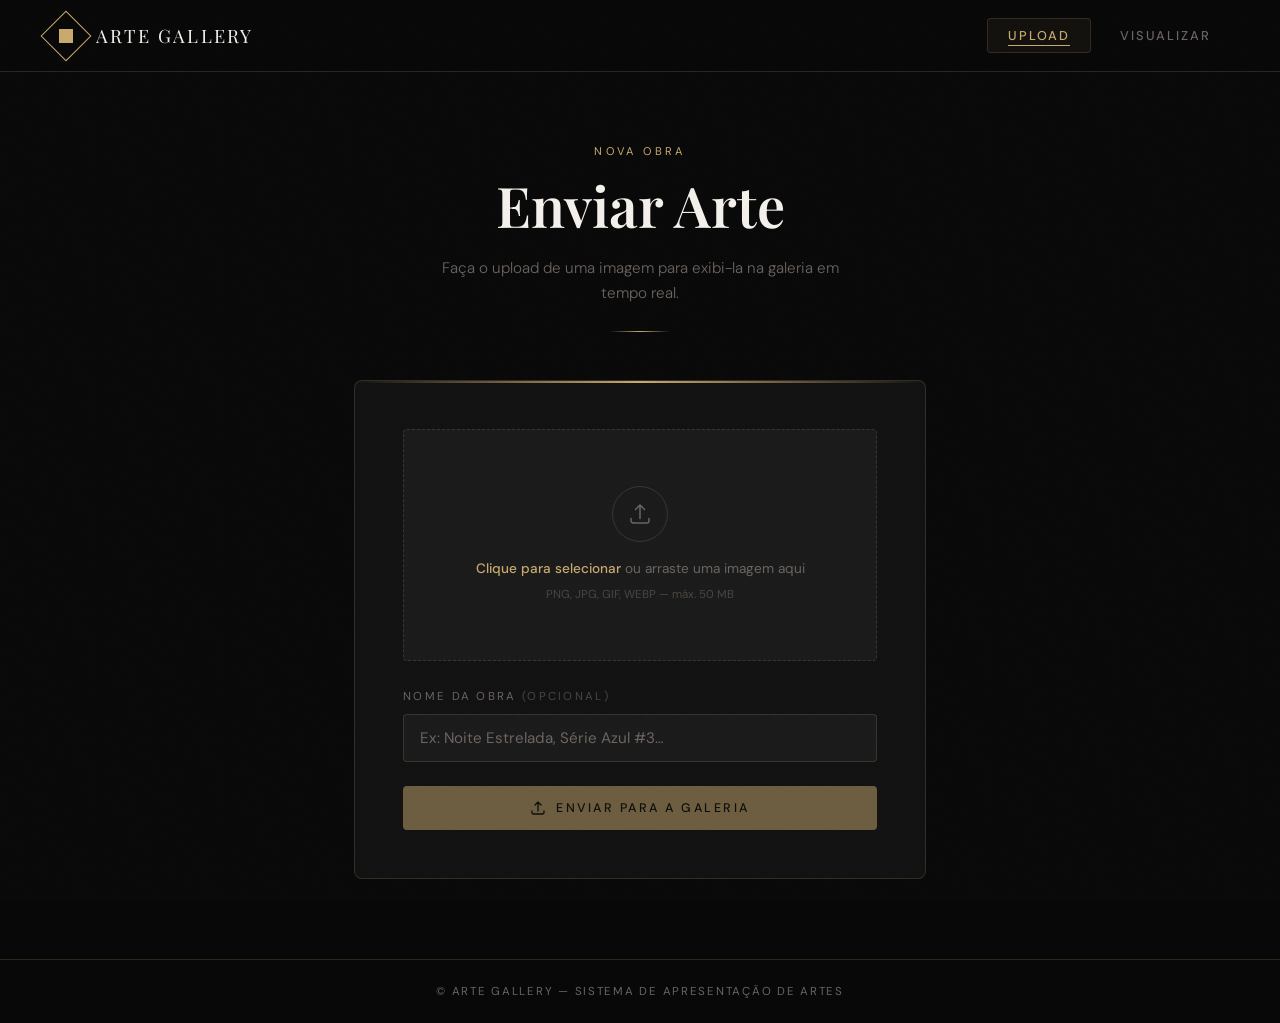
==== upload.html @ 1bd8b601 "Add files via upload" ====
<!DOCTYPE html>
<html lang="pt-BR">
<head>
  <meta charset="UTF-8" />
  <meta name="viewport" content="width=device-width, initial-scale=1.0" />
  <title>Upload — Arte Gallery</title>
  <link rel="stylesheet" href="style.css" />
</head>
<body>

<!-- ══ HEADER ══ -->
<header>
  <a href="index.html" class="logo">
    <div class="logo-mark"><span></span></div>
    <span class="logo-text">Arte Gallery</span>
  </a>
  <nav>
    <a href="upload.html" class="nav-link active">Upload</a>
    <a href="view.html"   class="nav-link">Visualizar</a>
  </nav>
</header>

<!-- ══ PAGE ══ -->
<main class="page">

  <div class="section-heading">
    <span class="eyebrow">Nova Obra</span>
    <h1>Enviar Arte</h1>
    <p>Faça o upload de uma imagem para exibi-la na galeria em tempo real.</p>
    <div class="gold-line"></div>
  </div>

  <div class="upload-container">
    <div class="upload-card">

      <!-- Drop Zone -->
      <div class="drop-zone" id="dropZone">
        <input type="file" id="fileInput" accept="image/*" />
        <div class="drop-icon">
          <svg width="24" height="24" fill="none" stroke="currentColor" stroke-width="1.5" viewBox="0 0 24 24">
            <path stroke-linecap="round" stroke-linejoin="round"
              d="M3 16.5v2.25A2.25 2.25 0 005.25 21h13.5A2.25 2.25 0 0021 18.75V16.5m-13.5-9L12 3m0 0l4.5 4.5M12 3v13.5"/>
          </svg>
        </div>
        <p class="drop-label">
          <strong>Clique para selecionar</strong> ou arraste uma imagem aqui<br>
          <small style="color:#4a4440;font-size:0.72rem;margin-top:6px;display:block">PNG, JPG, GIF, WEBP — máx. 50 MB</small>
        </p>
      </div>

      <!-- Preview -->
      <div class="preview-wrap" id="previewWrap">
        <img id="previewImg" src="" alt="Pré-visualização" />
        <button class="preview-clear" id="previewClear" title="Remover">✕</button>
      </div>

      <!-- Nome da arte -->
      <div class="field">
        <label for="arteName">Nome da obra <span style="color:#4a4440">(opcional)</span></label>
        <input type="text" id="arteName" placeholder="Ex: Noite Estrelada, Série Azul #3…" maxlength="120" />
      </div>

      <!-- Submit -->
      <button class="btn btn-primary" id="submitBtn" disabled>
        <svg width="16" height="16" fill="none" stroke="currentColor" stroke-width="2" viewBox="0 0 24 24">
          <path stroke-linecap="round" stroke-linejoin="round" d="M3 16.5v2.25A2.25 2.25 0 005.25 21h13.5A2.25 2.25 0 0021 18.75V16.5m-13.5-9L12 3m0 0l4.5 4.5M12 3v13.5"/>
        </svg>
        <span id="btnLabel">Enviar para a Galeria</span>
      </button>

      <!-- Progress -->
      <div class="progress-bar" id="progressBar">
        <div class="progress-fill" id="progressFill"></div>
      </div>

      <!-- Feedback -->
      <div class="feedback" id="feedback"></div>

    </div>
  </div>

</main>

<footer>
  &copy; <span id="year"></span> Arte Gallery — Sistema de Apresentação de Artes
</footer>

<!-- ══ SUPABASE SDK ══ -->
<script src="https://cdn.jsdelivr.net/npm/@supabase/supabase-js@2"></script>

<script>
  /* ================================================================
     CONFIGURAÇÃO — Substitua pelos seus valores reais do Supabase:
     1. Acesse https://supabase.com → Seu projeto → Settings → API
     2. Copie a "Project URL" e a "anon public" key
     ================================================================ */
  const SUPABASE_URL = 'https://seu-projeto.supabase.co';   // ← substitua
  const SUPABASE_KEY = 'sua-chave-anonima';                 // ← substitua

  /* ----------------------------------------------------------------
     SEGURANÇA — Row Level Security (RLS) no Supabase:
     Para ativar no painel do Supabase, vá em:
       Table Editor → artes → RLS → Enable RLS
     Depois crie as policies:
       • SELECT: role = anon  (leitura pública)
       • INSERT: role = anon  (ou autenticado, se quiser restringir)
     Para restringir inserts apenas a usuários autenticados:
       • Remova a policy de INSERT para anon
       • Adicione: USING (auth.role() = 'authenticated')
     E descomente o bloco de login abaixo.
     ---------------------------------------------------------------- */

  /* LOGIN OPCIONAL — descomente se RLS exigir autenticação:
  const { error: authError } = await supabase.auth.signInWithPassword({
    email: 'admin@example.com',
    password: 'senha-segura',
  });
  if (authError) console.error('Auth error:', authError.message);
  */

  const supabase = window.supabase.createClient(SUPABASE_URL, SUPABASE_KEY);

  /* ── DOM refs ── */
  const fileInput    = document.getElementById('fileInput');
  const dropZone     = document.getElementById('dropZone');
  const previewWrap  = document.getElementById('previewWrap');
  const previewImg   = document.getElementById('previewImg');
  const previewClear = document.getElementById('previewClear');
  const arteName     = document.getElementById('arteName');
  const submitBtn    = document.getElementById('submitBtn');
  const btnLabel     = document.getElementById('btnLabel');
  const progressBar  = document.getElementById('progressBar');
  const progressFill = document.getElementById('progressFill');
  const feedback     = document.getElementById('feedback');

  document.getElementById('year').textContent = new Date().getFullYear();

  let selectedFile = null;

  /* ── File selection ── */
  fileInput.addEventListener('change', e => handleFile(e.target.files[0]));

  function handleFile(file) {
    if (!file) return;
    if (!file.type.startsWith('image/')) {
      showFeedback('error', 'Por favor selecione apenas arquivos de imagem (PNG, JPG, GIF, WEBP).');
      return;
    }
    if (file.size > 50 * 1024 * 1024) {
      showFeedback('error', 'O arquivo excede o limite de 50 MB.');
      return;
    }
    selectedFile = file;
    const url = URL.createObjectURL(file);
    previewImg.src = url;
    previewWrap.classList.add('show');
    submitBtn.disabled = false;
    clearFeedback();
  }

  previewClear.addEventListener('click', () => {
    selectedFile = null;
    fileInput.value = '';
    previewImg.src = '';
    previewWrap.classList.remove('show');
    submitBtn.disabled = true;
    clearFeedback();
  });

  /* ── Drag & Drop ── */
  dropZone.addEventListener('dragover', e => { e.preventDefault(); dropZone.classList.add('drag-over'); });
  dropZone.addEventListener('dragleave', () => dropZone.classList.remove('drag-over'));
  dropZone.addEventListener('drop', e => {
    e.preventDefault();
    dropZone.classList.remove('drag-over');
    handleFile(e.dataTransfer.files[0]);
  });

  /* ── Submit ── */
  submitBtn.addEventListener('click', async () => {
    if (!selectedFile) return;

    setLoading(true);
    clearFeedback();
    showProgress(10);

    try {
      /* 1. Gera nome único para o arquivo no Storage */
      const ext      = selectedFile.name.split('.').pop();
      const filePath = `${Date.now()}-${Math.random().toString(36).slice(2)}.${ext}`;

      showProgress(30);

      /* 2. Upload para o Supabase Storage (bucket: 'artes') */
      const { data: storageData, error: storageError } = await supabase
        .storage
        .from('artes')
        .upload(filePath, selectedFile, {
          cacheControl: '3600',
          upsert: false,
          contentType: selectedFile.type,
        });

      if (storageError) throw storageError;

      showProgress(65);

      /* 3. Obtém a URL pública da imagem */
      const { data: { publicUrl } } = supabase
        .storage
        .from('artes')
        .getPublicUrl(filePath);

      showProgress(80);

      /* 4. Insere metadados na tabela 'artes' */
      const nome = arteName.value.trim() || 'Sem título';
      const { error: dbError } = await supabase
        .from('artes')
        .insert({
          nome:       nome,
          url:        publicUrl,
          created_at: new Date().toISOString(),
        });

      if (dbError) throw dbError;

      showProgress(100);

      /* 5. Sucesso! */
      showFeedback('success',
        `✓ Arte <strong>"${nome}"</strong> enviada com sucesso! Ela já está disponível na galeria.`
      );

      /* Limpa o formulário */
      setTimeout(() => {
        previewClear.click();
        arteName.value = '';
        progressBar.classList.remove('show');
        progressFill.style.width = '0%';
      }, 800);

    } catch (err) {
      console.error('Erro no upload:', err);
      showFeedback('error',
        `Erro ao enviar: ${err.message || 'Verifique sua conexão e as configurações do Supabase.'}`
      );
      progressBar.classList.remove('show');
    } finally {
      setLoading(false);
    }
  });

  /* ── Helpers ── */
  function setLoading(loading) {
    submitBtn.disabled = loading;
    btnLabel.textContent = loading ? 'Enviando…' : 'Enviar para a Galeria';
  }

  function showProgress(pct) {
    progressBar.classList.add('show');
    progressFill.style.width = pct + '%';
  }

  function showFeedback(type, html) {
    feedback.className = `feedback ${type} show`;
    feedback.innerHTML = html;
  }

  function clearFeedback() {
    feedback.className = 'feedback';
    feedback.innerHTML = '';
  }
</script>

</body>
</html>
---- style.css ----
/* ============================================================
   ARTE GALLERY — Shared Stylesheet
   Design: Dark Luxury Gallery | Fonts: Playfair Display + DM Sans
   ============================================================ */

@import url('https://fonts.googleapis.com/css2?family=Playfair+Display:ital,wght@0,400;0,600;0,700;1,400&family=DM+Sans:wght@300;400;500&display=swap');

/* ── CSS Variables ── */
:root {
  --bg:          #080808;
  --surface:     #111111;
  --surface-2:   #1a1a1a;
  --gold:        #c9a96e;
  --gold-light:  #e2c89b;
  --gold-dark:   #8a6d42;
  --white:       #f4f0eb;
  --muted:       #6b6460;
  --border:      rgba(201,169,110,0.18);
  --shadow:      0 8px 40px rgba(0,0,0,0.7);
  --radius:      4px;
  --transition:  0.35s cubic-bezier(0.4,0,0.2,1);
}

/* ── Reset ── */
*, *::before, *::after { box-sizing: border-box; margin: 0; padding: 0; }
html { scroll-behavior: smooth; }

body {
  font-family: 'DM Sans', sans-serif;
  background: var(--bg);
  color: var(--white);
  min-height: 100vh;
  overflow-x: hidden;
}

/* ── Grain overlay ── */
body::before {
  content: '';
  position: fixed;
  inset: 0;
  background-image: url("data:image/svg+xml,%3Csvg viewBox='0 0 256 256' xmlns='http://www.w3.org/2000/svg'%3E%3Cfilter id='noise'%3E%3CfeTurbulence type='fractalNoise' baseFrequency='0.9' numOctaves='4' stitchTiles='stitch'/%3E%3C/filter%3E%3Crect width='100%25' height='100%25' filter='url(%23noise)' opacity='0.04'/%3E%3C/svg%3E");
  background-size: 128px;
  pointer-events: none;
  z-index: 9999;
  opacity: 0.6;
}

/* ── Header ── */
header {
  position: fixed;
  top: 0; left: 0; right: 0;
  z-index: 100;
  display: flex;
  align-items: center;
  justify-content: space-between;
  padding: 0 48px;
  height: 72px;
  background: rgba(8,8,8,0.85);
  backdrop-filter: blur(16px);
  border-bottom: 1px solid var(--border);
  animation: slideDown 0.6s ease both;
}

@keyframes slideDown {
  from { transform: translateY(-100%); opacity: 0; }
  to   { transform: translateY(0);     opacity: 1; }
}

.logo {
  display: flex;
  align-items: center;
  gap: 12px;
  text-decoration: none;
}

.logo-mark {
  width: 36px; height: 36px;
  border: 1.5px solid var(--gold);
  display: grid;
  place-items: center;
  transform: rotate(45deg);
  flex-shrink: 0;
}

.logo-mark span {
  display: block;
  width: 14px; height: 14px;
  background: var(--gold);
  transform: rotate(-45deg);
}

.logo-text {
  font-family: 'Playfair Display', serif;
  font-size: 1.15rem;
  letter-spacing: 0.12em;
  color: var(--white);
  text-transform: uppercase;
}

nav {
  display: flex;
  align-items: center;
  gap: 8px;
}

.nav-link {
  position: relative;
  padding: 8px 20px;
  font-size: 0.8rem;
  font-weight: 500;
  letter-spacing: 0.15em;
  text-transform: uppercase;
  text-decoration: none;
  color: var(--muted);
  transition: color var(--transition);
  border: 1px solid transparent;
  border-radius: var(--radius);
}

.nav-link::after {
  content: '';
  position: absolute;
  bottom: 6px; left: 20px; right: 20px;
  height: 1px;
  background: var(--gold);
  transform: scaleX(0);
  transform-origin: left;
  transition: transform var(--transition);
}

.nav-link:hover { color: var(--white); }
.nav-link:hover::after { transform: scaleX(1); }
.nav-link.active {
  color: var(--gold);
  border-color: var(--border);
  background: rgba(201,169,110,0.06);
}
.nav-link.active::after { transform: scaleX(1); }

/* ── Page wrapper ── */
.page {
  padding-top: 72px;
  min-height: 100vh;
}

/* ── Gold divider line ── */
.gold-line {
  width: 60px;
  height: 1px;
  background: linear-gradient(90deg, transparent, var(--gold), transparent);
  margin: 0 auto;
}

/* ── Section heading ── */
.section-heading {
  text-align: center;
  padding: 72px 24px 48px;
}

.section-heading .eyebrow {
  font-size: 0.7rem;
  letter-spacing: 0.3em;
  text-transform: uppercase;
  color: var(--gold);
  margin-bottom: 16px;
  display: block;
  animation: fadeUp 0.7s 0.1s ease both;
}

.section-heading h1 {
  font-family: 'Playfair Display', serif;
  font-size: clamp(2rem, 5vw, 3.5rem);
  font-weight: 600;
  color: var(--white);
  line-height: 1.1;
  margin-bottom: 20px;
  animation: fadeUp 0.7s 0.2s ease both;
}

.section-heading p {
  color: var(--muted);
  font-size: 0.95rem;
  font-weight: 300;
  max-width: 420px;
  margin: 0 auto 24px;
  line-height: 1.7;
  animation: fadeUp 0.7s 0.3s ease both;
}

/* ── Animations ── */
@keyframes fadeUp {
  from { opacity: 0; transform: translateY(20px); }
  to   { opacity: 1; transform: translateY(0); }
}

@keyframes fadeIn {
  from { opacity: 0; }
  to   { opacity: 1; }
}

@keyframes pulse-gold {
  0%, 100% { box-shadow: 0 0 0 0 rgba(201,169,110,0.4); }
  50%       { box-shadow: 0 0 0 8px rgba(201,169,110,0); }
}

/* ── Upload Form ── */
.upload-container {
  max-width: 620px;
  margin: 0 auto;
  padding: 0 24px 80px;
  animation: fadeUp 0.7s 0.4s ease both;
}

.upload-card {
  background: var(--surface);
  border: 1px solid var(--border);
  border-radius: 8px;
  padding: 48px;
  position: relative;
  overflow: hidden;
}

.upload-card::before {
  content: '';
  position: absolute;
  top: 0; left: 0; right: 0;
  height: 2px;
  background: linear-gradient(90deg, transparent, var(--gold), transparent);
}

/* Drop zone */
.drop-zone {
  border: 1.5px dashed var(--border);
  border-radius: var(--radius);
  padding: 56px 24px;
  text-align: center;
  cursor: pointer;
  transition: all var(--transition);
  position: relative;
  background: var(--surface-2);
  margin-bottom: 28px;
}

.drop-zone:hover,
.drop-zone.drag-over {
  border-color: var(--gold);
  background: rgba(201,169,110,0.04);
}

.drop-zone input[type="file"] {
  position: absolute;
  inset: 0;
  opacity: 0;
  cursor: pointer;
  width: 100%;
  height: 100%;
}

.drop-icon {
  width: 56px; height: 56px;
  border: 1.5px solid var(--border);
  border-radius: 50%;
  display: flex;
  align-items: center;
  justify-content: center;
  margin: 0 auto 16px;
  transition: all var(--transition);
  color: var(--muted);
}

.drop-zone:hover .drop-icon {
  border-color: var(--gold);
  color: var(--gold);
  animation: pulse-gold 1.5s infinite;
}

.drop-zone svg { display: block; }

.drop-label {
  font-size: 0.85rem;
  color: var(--muted);
  line-height: 1.6;
}

.drop-label strong {
  color: var(--gold);
  font-weight: 500;
}

/* Preview */
.preview-wrap {
  margin-bottom: 28px;
  border-radius: var(--radius);
  overflow: hidden;
  position: relative;
  display: none;
  border: 1px solid var(--border);
}

.preview-wrap.show { display: block; animation: fadeIn 0.3s ease; }

.preview-wrap img {
  display: block;
  width: 100%;
  max-height: 280px;
  object-fit: cover;
}

.preview-clear {
  position: absolute;
  top: 10px; right: 10px;
  width: 30px; height: 30px;
  background: rgba(8,8,8,0.8);
  border: 1px solid var(--border);
  border-radius: 50%;
  color: var(--white);
  cursor: pointer;
  display: flex;
  align-items: center;
  justify-content: center;
  font-size: 16px;
  line-height: 1;
  transition: all var(--transition);
  backdrop-filter: blur(4px);
}

.preview-clear:hover {
  background: rgba(201,169,110,0.2);
  border-color: var(--gold);
  color: var(--gold);
}

/* Form fields */
.field {
  margin-bottom: 24px;
}

.field label {
  display: block;
  font-size: 0.72rem;
  letter-spacing: 0.2em;
  text-transform: uppercase;
  color: var(--muted);
  margin-bottom: 10px;
}

.field input[type="text"] {
  width: 100%;
  background: var(--surface-2);
  border: 1px solid var(--border);
  border-radius: var(--radius);
  padding: 13px 16px;
  color: var(--white);
  font-family: 'DM Sans', sans-serif;
  font-size: 0.95rem;
  outline: none;
  transition: all var(--transition);
}

.field input[type="text"]::placeholder { color: var(--muted); }

.field input[type="text"]:focus {
  border-color: var(--gold);
  background: rgba(201,169,110,0.04);
  box-shadow: 0 0 0 3px rgba(201,169,110,0.08);
}

/* Buttons */
.btn {
  display: inline-flex;
  align-items: center;
  justify-content: center;
  gap: 10px;
  padding: 14px 32px;
  font-family: 'DM Sans', sans-serif;
  font-size: 0.78rem;
  font-weight: 500;
  letter-spacing: 0.2em;
  text-transform: uppercase;
  border: none;
  border-radius: var(--radius);
  cursor: pointer;
  transition: all var(--transition);
  text-decoration: none;
}

.btn-primary {
  background: var(--gold);
  color: #0a0805;
  width: 100%;
}

.btn-primary:hover {
  background: var(--gold-light);
  transform: translateY(-1px);
  box-shadow: 0 8px 24px rgba(201,169,110,0.3);
}

.btn-primary:active { transform: translateY(0); }

.btn-primary:disabled {
  opacity: 0.5;
  cursor: not-allowed;
  transform: none;
  box-shadow: none;
}

/* Progress bar */
.progress-bar {
  width: 100%;
  height: 2px;
  background: var(--surface-2);
  border-radius: 2px;
  margin-top: 20px;
  overflow: hidden;
  display: none;
}

.progress-bar.show { display: block; }

.progress-fill {
  height: 100%;
  background: linear-gradient(90deg, var(--gold-dark), var(--gold));
  border-radius: 2px;
  width: 0%;
  transition: width 0.4s ease;
}

/* Feedback messages */
.feedback {
  display: none;
  margin-top: 20px;
  padding: 14px 18px;
  border-radius: var(--radius);
  font-size: 0.88rem;
  line-height: 1.5;
  border-left: 3px solid;
  animation: fadeUp 0.3s ease;
}

.feedback.show { display: flex; align-items: flex-start; gap: 10px; }

.feedback.success {
  background: rgba(74,179,91,0.1);
  border-color: #4ab35b;
  color: #7de08e;
}

.feedback.error {
  background: rgba(220,76,76,0.1);
  border-color: #dc4c4c;
  color: #f08080;
}

/* ── View / Gallery ── */
.gallery-container {
  padding: 0 0 80px;
}

/* Swiper overrides */
.swiper {
  width: 100%;
  padding-bottom: 70px !important;
}

.swiper-slide {
  display: flex;
  align-items: center;
  justify-content: center;
  padding: 20px 60px;
}

.art-slide {
  max-width: 900px;
  width: 100%;
  margin: 0 auto;
  position: relative;
  animation: fadeIn 0.5s ease;
}

.art-frame {
  position: relative;
  overflow: hidden;
  border-radius: 4px;
  box-shadow: 0 30px 80px rgba(0,0,0,0.7), 0 0 0 1px rgba(255,255,255,0.04);
  background: var(--surface);
}

.art-frame::before {
  content: '';
  position: absolute;
  inset: 0;
  border: 1px solid rgba(201,169,110,0.12);
  border-radius: 4px;
  z-index: 2;
  pointer-events: none;
}

.art-img {
  display: block;
  width: 100%;
  max-height: 72vh;
  object-fit: contain;
  transition: transform 0.5s ease;
  background: #0d0d0d;
}

.art-slide:hover .art-img { transform: scale(1.01); }

/* Caption */
.art-caption {
  display: flex;
  align-items: center;
  justify-content: space-between;
  padding: 18px 4px 0;
}

.art-name {
  font-family: 'Playfair Display', serif;
  font-size: 1.15rem;
  font-style: italic;
  color: var(--white);
}

.art-date {
  font-size: 0.72rem;
  letter-spacing: 0.15em;
  text-transform: uppercase;
  color: var(--muted);
}

/* Swiper controls */
.swiper-button-next,
.swiper-button-prev {
  width: 48px !important;
  height: 48px !important;
  background: rgba(8,8,8,0.85) !important;
  border: 1px solid var(--border) !important;
  border-radius: 50% !important;
  backdrop-filter: blur(8px) !important;
  transition: all var(--transition) !important;
}

.swiper-button-next:hover,
.swiper-button-prev:hover {
  border-color: var(--gold) !important;
  background: rgba(201,169,110,0.1) !important;
}

.swiper-button-next::after,
.swiper-button-prev::after {
  font-size: 14px !important;
  color: var(--gold) !important;
  font-weight: 700 !important;
}

.swiper-pagination-bullet {
  background: var(--muted) !important;
  opacity: 1 !important;
  transition: all 0.3s !important;
}

.swiper-pagination-bullet-active {
  background: var(--gold) !important;
  transform: scale(1.3) !important;
}

/* Counter */
.slide-counter {
  text-align: center;
  font-size: 0.72rem;
  letter-spacing: 0.2em;
  text-transform: uppercase;
  color: var(--muted);
  margin-bottom: 24px;
  transition: all var(--transition);
}

.slide-counter span { color: var(--gold); }

/* Empty state */
.empty-state {
  text-align: center;
  padding: 120px 24px;
  animation: fadeUp 0.7s ease;
}

.empty-icon {
  width: 80px; height: 80px;
  border: 1.5px solid var(--border);
  border-radius: 50%;
  display: flex;
  align-items: center;
  justify-content: center;
  margin: 0 auto 24px;
  color: var(--muted);
}

.empty-state h3 {
  font-family: 'Playfair Display', serif;
  font-size: 1.6rem;
  color: var(--white);
  margin-bottom: 12px;
}

.empty-state p {
  color: var(--muted);
  font-size: 0.9rem;
  margin-bottom: 32px;
  line-height: 1.7;
}

/* Live badge */
.live-badge {
  display: inline-flex;
  align-items: center;
  gap: 7px;
  font-size: 0.68rem;
  letter-spacing: 0.2em;
  text-transform: uppercase;
  color: #4ab35b;
  background: rgba(74,179,91,0.1);
  border: 1px solid rgba(74,179,91,0.25);
  border-radius: 20px;
  padding: 5px 12px;
  margin-top: 14px;
}

.live-dot {
  width: 7px; height: 7px;
  background: #4ab35b;
  border-radius: 50%;
  animation: livePulse 1.5s infinite;
}

@keyframes livePulse {
  0%, 100% { opacity: 1; transform: scale(1); }
  50%       { opacity: 0.4; transform: scale(0.7); }
}

/* New art toast */
.toast {
  position: fixed;
  bottom: 32px;
  left: 50%;
  transform: translateX(-50%) translateY(80px);
  background: var(--surface);
  border: 1px solid var(--gold);
  border-radius: 30px;
  padding: 12px 24px;
  font-size: 0.8rem;
  letter-spacing: 0.1em;
  color: var(--gold);
  z-index: 500;
  backdrop-filter: blur(12px);
  box-shadow: 0 8px 40px rgba(201,169,110,0.2);
  transition: transform 0.4s cubic-bezier(0.34, 1.56, 0.64, 1), opacity 0.4s ease;
  opacity: 0;
  white-space: nowrap;
}

.toast.show {
  transform: translateX(-50%) translateY(0);
  opacity: 1;
}

/* ── Loader ── */
.loader {
  display: flex;
  align-items: center;
  justify-content: center;
  padding: 80px;
  gap: 8px;
}

.loader-dot {
  width: 8px; height: 8px;
  background: var(--gold);
  border-radius: 50%;
  animation: loaderBounce 1.2s infinite;
}

.loader-dot:nth-child(2) { animation-delay: 0.15s; }
.loader-dot:nth-child(3) { animation-delay: 0.3s; }

@keyframes loaderBounce {
  0%, 80%, 100% { transform: translateY(0); opacity: 0.3; }
  40%           { transform: translateY(-12px); opacity: 1; }
}

/* ── Footer ── */
footer {
  text-align: center;
  padding: 24px;
  border-top: 1px solid var(--border);
  font-size: 0.72rem;
  letter-spacing: 0.15em;
  color: var(--muted);
  text-transform: uppercase;
}

/* ── Responsive ── */
@media (max-width: 768px) {
  header { padding: 0 20px; }
  .logo-text { font-size: 0.9rem; }
  .nav-link { padding: 7px 12px; font-size: 0.72rem; }
  .upload-card { padding: 28px 20px; }
  .swiper-slide { padding: 12px 12px; }
  .swiper-button-next,
  .swiper-button-prev { display: none !important; }
}
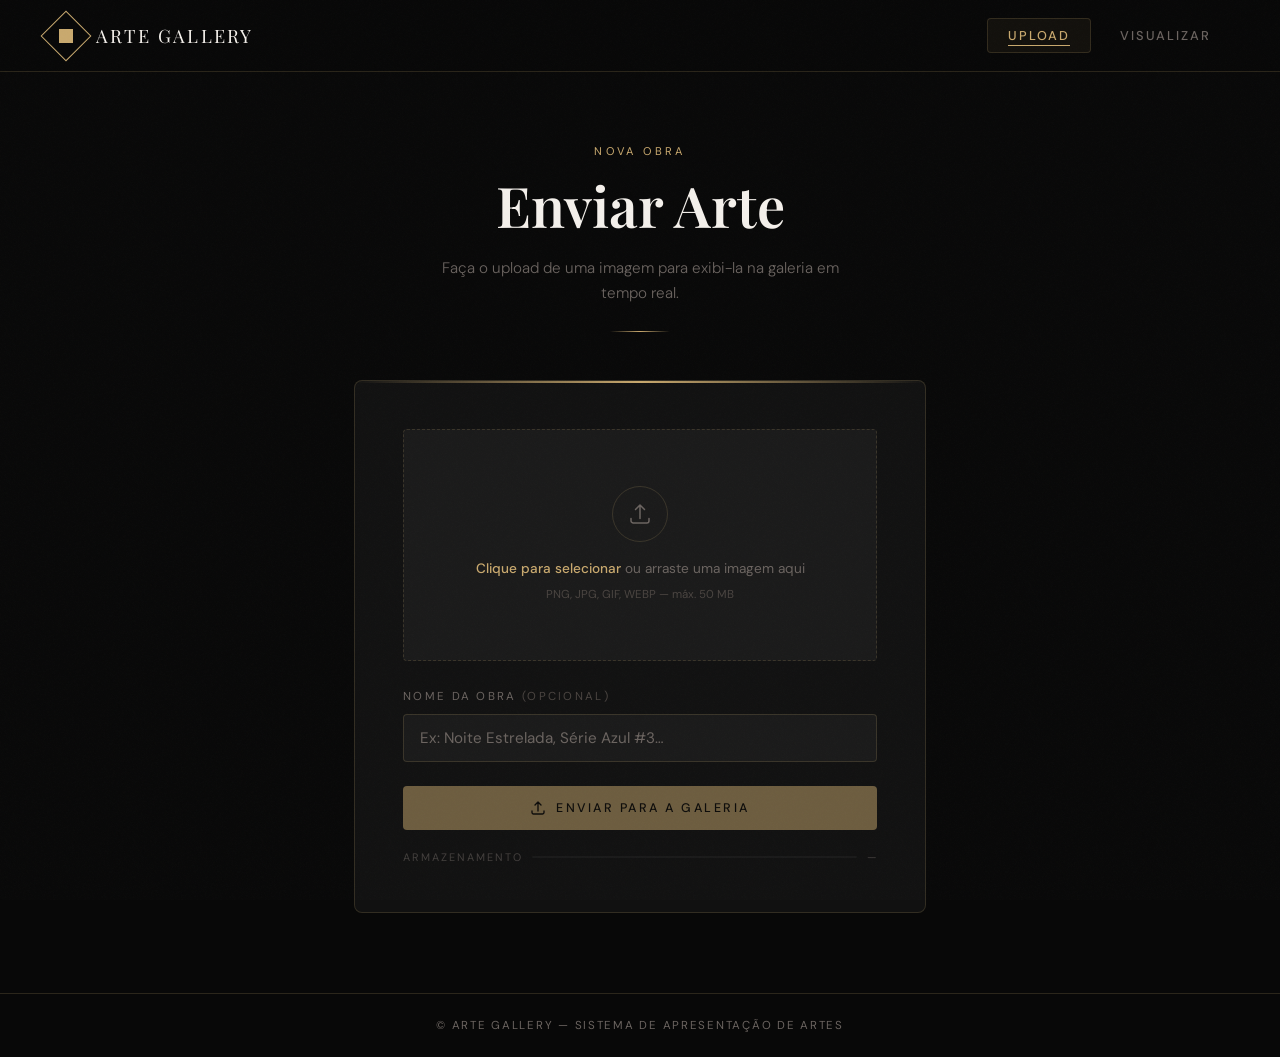
==== commit d8a46d6c: "Add files via upload" ====
--- a/upload.html
+++ b/upload.html
@@ -5,6 +5,46 @@
   <meta name="viewport" content="width=device-width, initial-scale=1.0" />
   <title>Upload — Arte Gallery</title>
   <link rel="stylesheet" href="style.css" />
+  <style>
+    .storage-usage {
+      display: flex;
+      align-items: center;
+      gap: 10px;
+      margin-top: 20px;
+      opacity: 0.55;
+      transition: opacity 0.3s ease;
+    }
+    .storage-usage:hover { opacity: 1; }
+    .storage-label {
+      font-size: 0.68rem;
+      letter-spacing: 0.18em;
+      text-transform: uppercase;
+      color: var(--muted);
+      white-space: nowrap;
+      flex-shrink: 0;
+    }
+    .storage-bar-wrap {
+      flex: 1;
+      height: 2px;
+      background: rgba(255,255,255,0.07);
+      border-radius: 2px;
+      overflow: hidden;
+    }
+    .storage-bar-fill {
+      height: 100%;
+      width: 0%;
+      background: linear-gradient(90deg, var(--gold-dark), var(--gold));
+      border-radius: 2px;
+      transition: width 1s ease;
+    }
+    .storage-text {
+      font-size: 0.68rem;
+      letter-spacing: 0.1em;
+      color: var(--muted);
+      white-space: nowrap;
+      flex-shrink: 0;
+    }
+  </style>
 </head>
 <body>
 
@@ -76,6 +116,15 @@
       <!-- Feedback -->
       <div class="feedback" id="feedback"></div>
 
+      <!-- Storage usage -->
+      <div class="storage-usage" id="storageUsage">
+        <span class="storage-label">Armazenamento</span>
+        <div class="storage-bar-wrap">
+          <div class="storage-bar-fill" id="storageFill"></div>
+        </div>
+        <span class="storage-text" id="storageText">—</span>
+      </div>
+
     </div>
   </div>
 
@@ -94,8 +143,8 @@
      1. Acesse https://supabase.com → Seu projeto → Settings → API
      2. Copie a "Project URL" e a "anon public" key
      ================================================================ */
-  const SUPABASE_URL = 'https://seu-projeto.supabase.co';   // ← substitua
-  const SUPABASE_KEY = 'sua-chave-anonima';                 // ← substitua
+  const SUPABASE_URL = 'https://goipzbwunaseztcgjzww.supabase.co';
+  const SUPABASE_KEY = 'eyJhbGciOiJIUzI1NiIsInR5cCI6IkpXVCJ9.eyJpc3MiOiJzdXBhYmFzZSIsInJlZiI6ImdvaXB6Ynd1bmFzZXp0Y2dqend3Iiwicm9sZSI6ImFub24iLCJpYXQiOjE3NzI3MTAyNTAsImV4cCI6MjA4ODI4NjI1MH0.ZCj4BwkpMpPKWvskAa3MoYgVhe0HeKRUphxnLbAM-h0';
 
   /* ----------------------------------------------------------------
      SEGURANÇA — Row Level Security (RLS) no Supabase:
@@ -111,14 +160,14 @@
      ---------------------------------------------------------------- */
 
   /* LOGIN OPCIONAL — descomente se RLS exigir autenticação:
-  const { error: authError } = await supabase.auth.signInWithPassword({
+  const { error: authError } = await db.auth.signInWithPassword({
     email: 'admin@example.com',
     password: 'senha-segura',
   });
   if (authError) console.error('Auth error:', authError.message);
   */
 
-  const supabase = window.supabase.createClient(SUPABASE_URL, SUPABASE_KEY);
+  const db = window.supabase.createClient(SUPABASE_URL, SUPABASE_KEY);
 
   /* ── DOM refs ── */
   const fileInput    = document.getElementById('fileInput');
@@ -192,7 +241,7 @@
       showProgress(30);
 
       /* 2. Upload para o Supabase Storage (bucket: 'artes') */
-      const { data: storageData, error: storageError } = await supabase
+      const { data: storageData, error: storageError } = await db
         .storage
         .from('artes')
         .upload(filePath, selectedFile, {
@@ -206,7 +255,7 @@
       showProgress(65);
 
       /* 3. Obtém a URL pública da imagem */
-      const { data: { publicUrl } } = supabase
+      const { data: { publicUrl } } = db
         .storage
         .from('artes')
         .getPublicUrl(filePath);
@@ -215,7 +264,7 @@
 
       /* 4. Insere metadados na tabela 'artes' */
       const nome = arteName.value.trim() || 'Sem título';
-      const { error: dbError } = await supabase
+      const { error: dbError } = await db
         .from('artes')
         .insert({
           nome:       nome,
@@ -271,6 +320,22 @@
     feedback.className = 'feedback';
     feedback.innerHTML = '';
   }
+
+  /* ── Storage usage ── */
+  async function loadStorageUsage() {
+    try {
+      const { data, error } = await db.storage.from('artes').list('', { limit: 1000 });
+      if (error || !data) return;
+      const totalBytes = data.reduce((acc, f) => acc + (f.metadata?.size || 0), 0);
+      const limitBytes = 50 * 1024 * 1024; // 50 MB (plano free)
+      const pct = Math.min((totalBytes / limitBytes) * 100, 100);
+      const usedMB = (totalBytes / (1024 * 1024)).toFixed(1);
+      document.getElementById('storageFill').style.width = pct + '%';
+      document.getElementById('storageText').textContent = `${usedMB} MB / 50 MB`;
+    } catch (_) { /* silently ignore */ }
+  }
+
+  loadStorageUsage();
 </script>
 
 </body>
